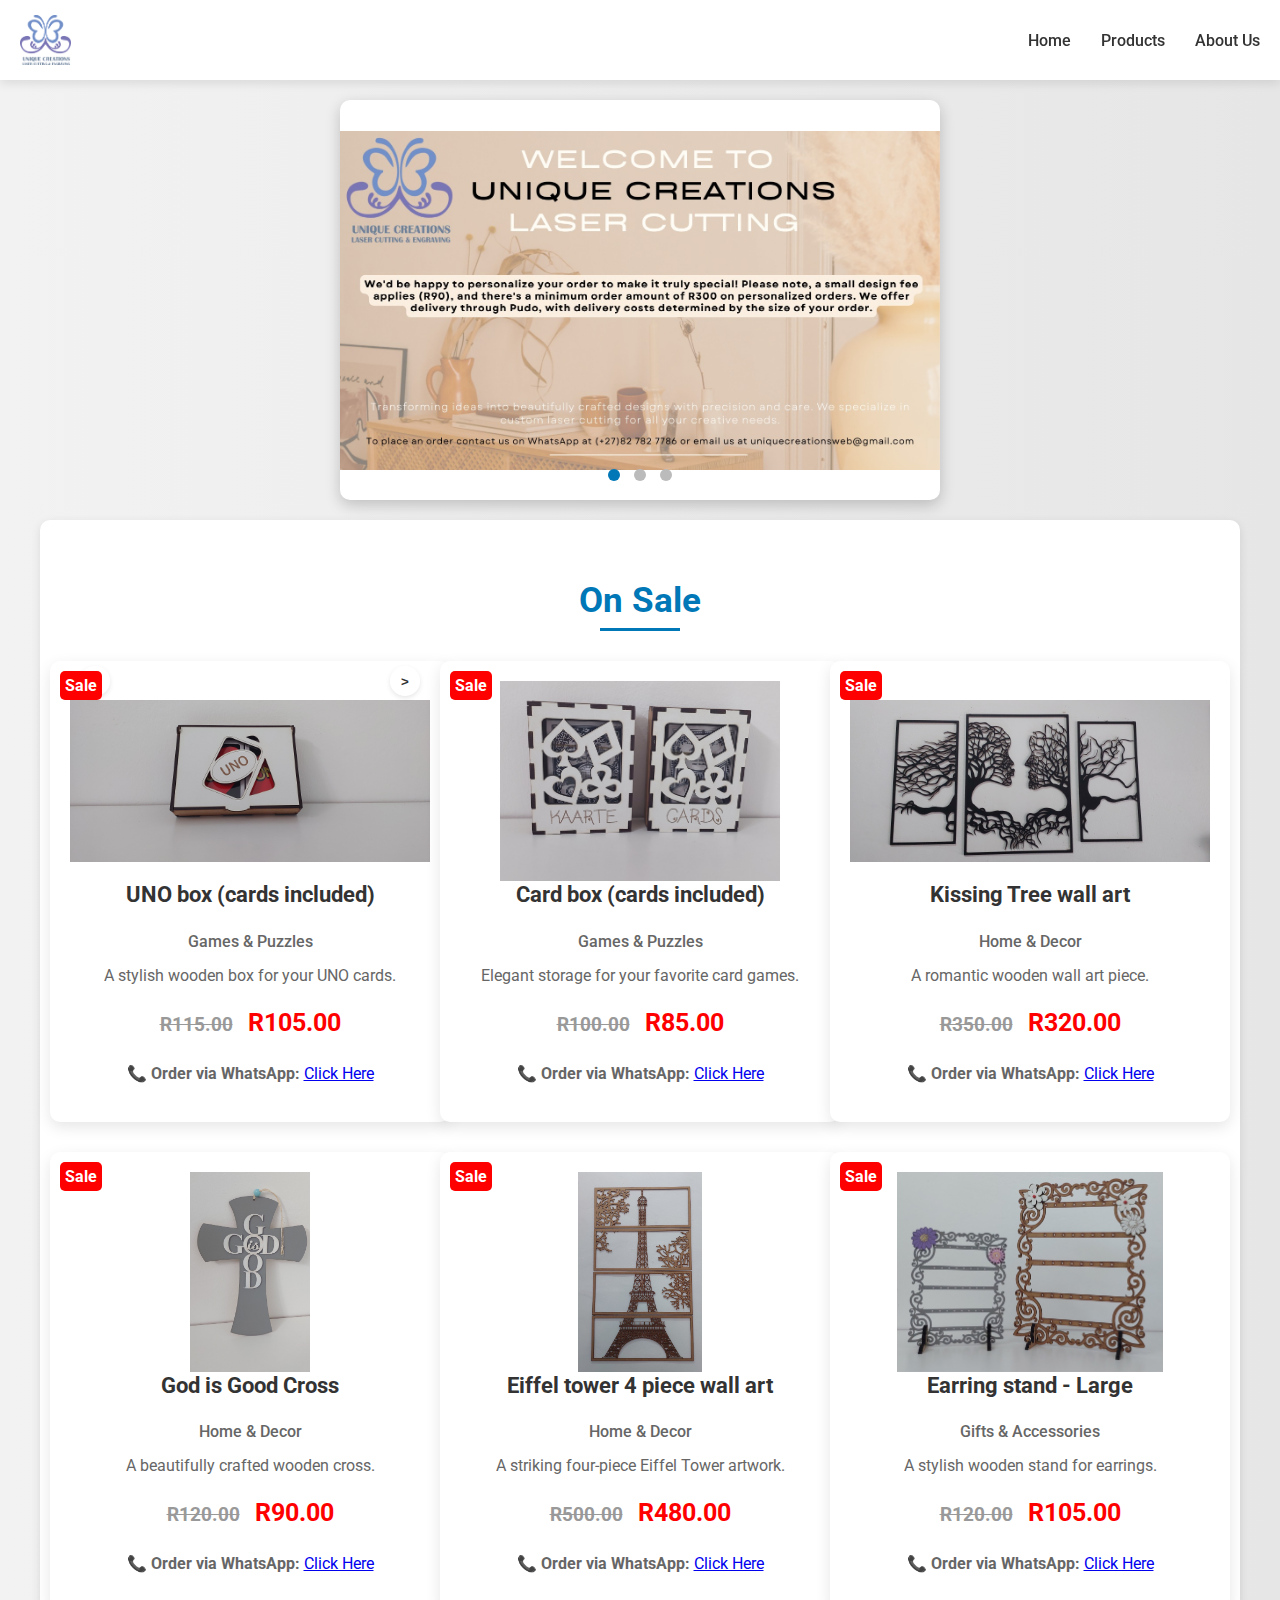
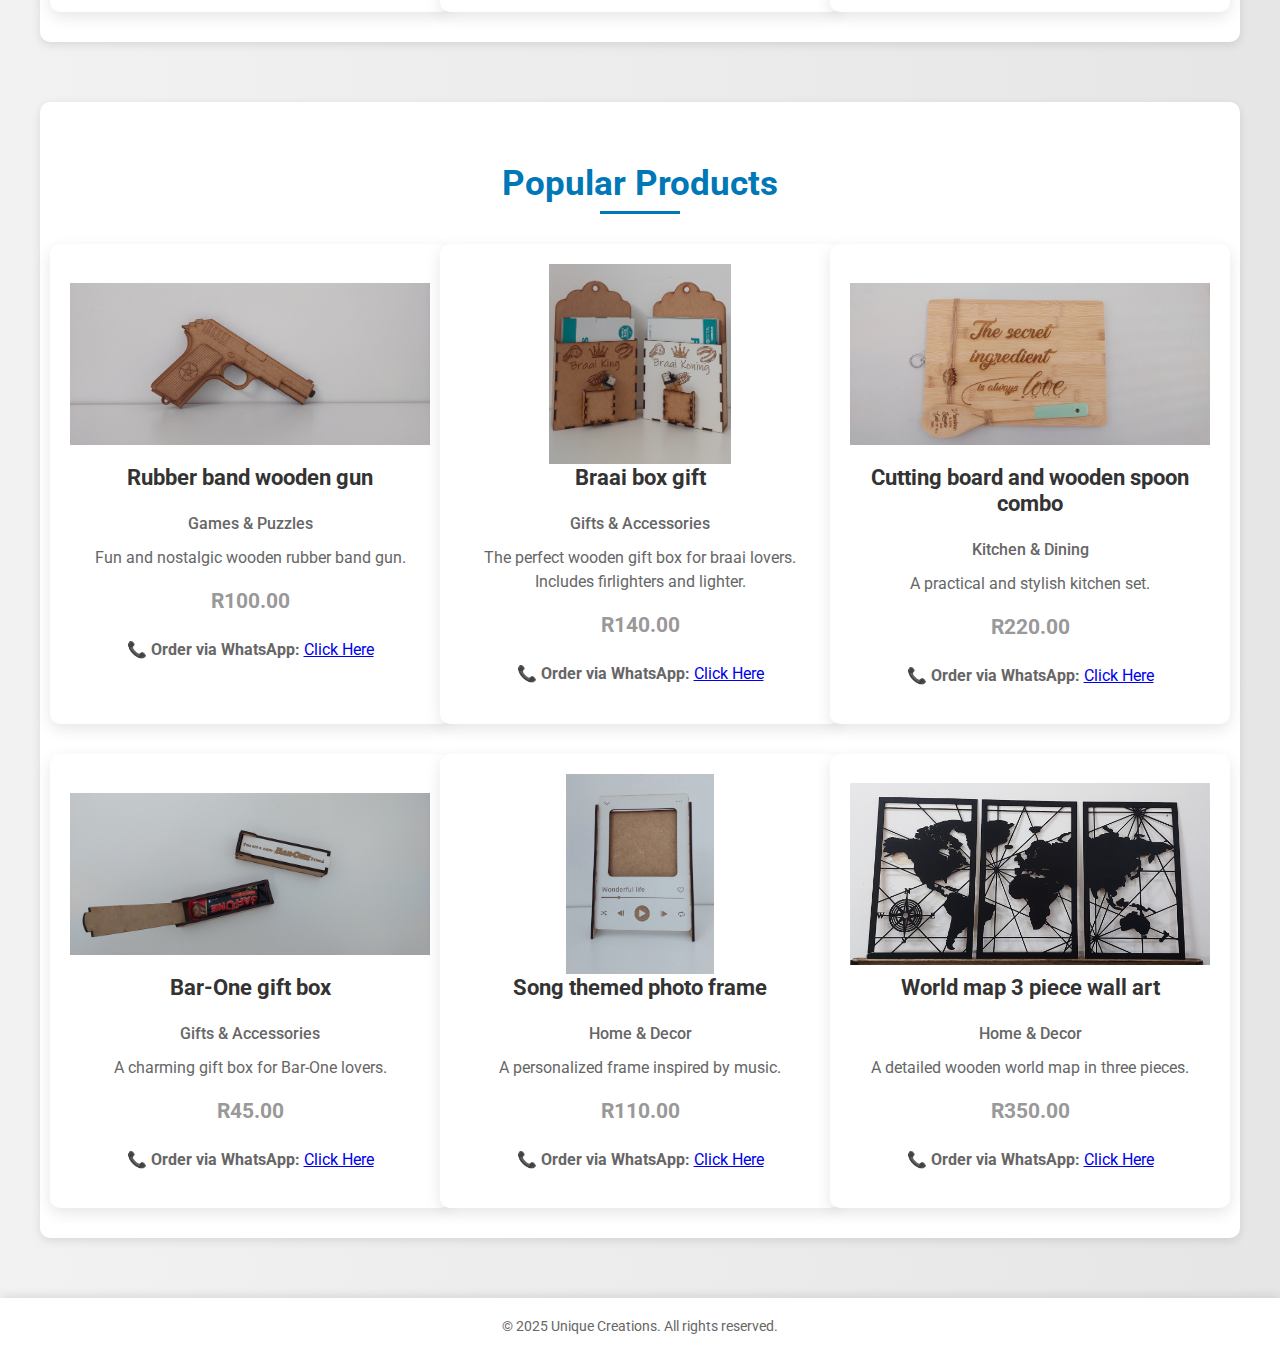
==== index.html @ 02bf9634 "Update index.html" ====
<!DOCTYPE html>
<html lang="en">
<head>
    <meta charset="UTF-8">
    <meta name="viewport" content="width=device-width, initial-scale=1.0">
    <title>Unique Creations</title>
    <link href="https://fonts.googleapis.com/css2?family=Roboto:wght@300;400;700&display=swap" rel="stylesheet">
    <link rel="stylesheet" href="styles.css">
    <style>
        /* Category styling to match the product page */
        .product-category {
            font-size: 14px;
            color: #6366f1;
            margin: 5px 0;
            font-weight: 500;
        }

       /* Image gallery styles */
.image-gallery {
    position: relative;
    margin-bottom: 15px;
}

/* Position the navigation arrows */
.image-nav {
    position: absolute;
    top: 50%;
    transform: translateY(-50%);  /* Vertically center the arrows */
    background-color: rgba(255, 255, 255, 0.7);
    color: #333;
    border: none;
    border-radius: 50%;
    width: 30px;
    height: 30px;
    display: flex;
    align-items: center;
    justify-content: center;
    cursor: pointer;
    font-weight: bold;
    box-shadow: 0 2px 5px rgba(0, 0, 0, 0.1);
    z-index: 2;
    transition: background-color 0.3s;
}

.image-nav:hover {
    background-color: rgba(255, 255, 255, 0.9);
}

/* Left arrow position */
.prev-image {
    left: 10px;  /* Adjust if necessary */
}

/* Right arrow position */
.next-image {
    right: 10px;  /* Adjust if necessary */
}

/* Hide navigation buttons when only one image */
.single-image .image-nav {
    display: none;
}
    </style>
</head>
<body>
    <header>
        <img src="images/logo.png" alt="Unique creations logo">
        <nav>
            <ul>
                <li><a href="index.html">Home</a></li>
                <li><a href="products.html">Products</a></li>
                <li><a href="about.html">About Us</a></li>
            </ul>
        </nav>
    </header>
    <main>

        <!-- Slideshow Section -->
        <div class="slideshow-container">
            <div class="slideshow-slide active" style="background-image: url('images/slideshow1.jpg')">
            </div>
            <div class="slideshow-slide" style="background-image: url('images/slideshow2.jpg')">
            </div>
            <div class="slideshow-slide" style="background-image: url('images/slideshow3.jpg')">
            </div>
            <div class="slideshow-dots">
                <span class="slideshow-dot active" onclick="currentSlide(1)"></span>
                <span class="slideshow-dot" onclick="currentSlide(2)"></span>
                <span class="slideshow-dot" onclick="currentSlide(3)"></span>
            </div>
        </div>

        <!-- On Sale Products Section -->
        <section class="product-section">
            <h2>On Sale</h2>
            <div class="product-grid" id="on-sale-products">
                <!-- On Sale Products will be dynamically loaded here -->
            </div>
        </section>

        <!-- Popular Products Section -->
        <section class="product-section">
            <h2>Popular Products</h2>
            <div class="product-grid" id="popular-products">
                <!-- Popular Products will be dynamically loaded here -->
            </div>
        </section>
    </main>
    <footer>
        <p>&copy; 2025 Unique Creations. All rights reserved.</p>
    </footer>

    <script>
    // Slideshow functionality
    let slideIndex = 1;
    
    function showSlides(n) {
        const slides = document.getElementsByClassName("slideshow-slide");
        const dots = document.getElementsByClassName("slideshow-dot");
        
        if (n > slides.length) {slideIndex = 1}
        if (n < 1) {slideIndex = slides.length}
        
        for (let i = 0; i < slides.length; i++) {
            slides[i].classList.remove("active");
        }
        
        for (let i = 0; i < dots.length; i++) {
            dots[i].classList.remove("active");
        }
        
        slides[slideIndex-1].classList.add("active");
        dots[slideIndex-1].classList.add("active");
    }
    
    function currentSlide(n) {
        showSlides(slideIndex = n);
    }
    
    // Auto advance slides
    function autoSlide() {
        slideIndex++;
        showSlides(slideIndex);
        setTimeout(autoSlide, 5000); // Change slide every 5 seconds
    }
    
    // Function to navigate to the previous image
    function prevImage(button) {
        const gallery = button.parentElement;
        const product = gallery.closest('.product');
        const images = JSON.parse(product.getAttribute('data-images'));
        let currentIndex = parseInt(gallery.getAttribute('data-current'));
        
        // Move to previous image or loop to the end
        currentIndex = (currentIndex > 0) ? currentIndex - 1 : images.length - 1;
        
        // Update the current image
        gallery.setAttribute('data-current', currentIndex);
        gallery.querySelector('img').src = images[currentIndex];
    }
    
    // Function to navigate to the next image
    function nextImage(button) {
        const gallery = button.parentElement;
        const product = gallery.closest('.product');
        const images = JSON.parse(product.getAttribute('data-images'));
        let currentIndex = parseInt(gallery.getAttribute('data-current'));
        
        // Move to next image or loop to the beginning
        currentIndex = (currentIndex < images.length - 1) ? currentIndex + 1 : 0;
        
        // Update the current image
        gallery.setAttribute('data-current', currentIndex);
        gallery.querySelector('img').src = images[currentIndex];
    }
    
    // Start slideshow
    window.onload = function() {
        showSlides(slideIndex);
        setTimeout(autoSlide, 5000);
    };

    // Load products from the JSON file and display them
    fetch('products.json', { cache: "no-store" })
        .then(response => {
            if (!response.ok) {
                throw new Error('Network response was not ok');
            }
            return response.json();
        })
        .then(data => {
            const onSaleSection = document.getElementById('on-sale-products');
            const popularSection = document.getElementById('popular-products');

            // Filter products on sale and popular products
            const onSaleProducts = data.filter(product => product.onSale);
            const popularProducts = data.filter(product => product.popular);

            // Display On Sale Products
            if (onSaleProducts.length === 0) {
                onSaleSection.innerHTML = '<p class="no-products">No products currently on sale. Check back soon!</p>';
            } else {
                onSaleProducts.forEach(product => {
                    const productDiv = document.createElement('div');
                    productDiv.classList.add('product');

                    // Use salePrice from the JSON file directly
                    const originalPrice = product.price;
                    const salePrice = product.salePrice;

                    // Check if product has multiple images or a single image
                    let productImages;
                    let imageGalleryClass = "";
                    
                    if (Array.isArray(product.images) && product.images.length > 0) {
                        // Multiple images array
                        productImages = product.images;
                        imageGalleryClass = "";
                    } else if (product.image) {
                        // Single image (legacy format)
                        productImages = [product.image];
                        imageGalleryClass = "single-image";
                    } else {
                        // Fallback if no images are found
                        productImages = ["images/placeholder.jpg"];
                        imageGalleryClass = "single-image";
                    }

                    // Create image gallery HTML
                    let imageGalleryHTML = `
                        <div class="image-gallery ${imageGalleryClass}" data-current="0" data-total="${productImages.length}">
                            <img src="${productImages[0]}" alt="${product.name}">
                            <button class="image-nav prev-image" onclick="prevImage(this)">&lt;</button>
                            <button class="image-nav next-image" onclick="nextImage(this)">&gt;</button>
                        </div>
                    `;

                    // Add product data attributes for image navigation
                    productDiv.setAttribute('data-images', JSON.stringify(productImages));

                    productDiv.innerHTML = `
                        <div class="sale-label">Sale</div>
                        ${imageGalleryHTML}
                        <h3>${product.name}</h3>
                        <p class="product-category">${product.category}</p>
                        <p>${product.description}</p>
                        <p class="price">
                            <span class="original-price">R${originalPrice.toFixed(2)}</span>
                            <span class="sale-price">R${salePrice.toFixed(2)}</span>
                        </p>
                        <p class="order-link">
                            📞 <strong>Order via WhatsApp:</strong> 
                            <a href="https://wa.me/27827827786" target="_blank">Click Here</a>
                        </p>
                    `;

                    onSaleSection.appendChild(productDiv);
                });
            }

            // Display Popular Products
            if (popularProducts.length === 0) {
                popularSection.innerHTML = '<p class="no-products">Popular products coming soon!</p>';
            } else {
                popularProducts.forEach(product => {
                    const productDiv = document.createElement('div');
                    productDiv.classList.add('product');

                    // Check if product has multiple images or a single image
                    let productImages;
                    let imageGalleryClass = "";
                    
                    if (Array.isArray(product.images) && product.images.length > 0) {
                        // Multiple images array
                        productImages = product.images;
                        imageGalleryClass = "";
                    } else if (product.image) {
                        // Single image (legacy format)
                        productImages = [product.image];
                        imageGalleryClass = "single-image";
                    } else {
                        // Fallback if no images are found
                        productImages = ["images/placeholder.jpg"];
                        imageGalleryClass = "single-image";
                    }

                    // Create image gallery HTML
                    let imageGalleryHTML = `
                        <div class="image-gallery ${imageGalleryClass}" data-current="0" data-total="${productImages.length}">
                            <img src="${productImages[0]}" alt="${product.name}">
                            <button class="image-nav prev-image" onclick="prevImage(this)">&lt;</button>
                            <button class="image-nav next-image" onclick="nextImage(this)">&gt;</button>
                        </div>
                    `;

                    // Add product data attributes for image navigation
                    productDiv.setAttribute('data-images', JSON.stringify(productImages));

                    productDiv.innerHTML = `
                        ${imageGalleryHTML}
                        <h3>${product.name}</h3>
                        <p class="product-category">${product.category}</p>
                        <p>${product.description}</p>
                        <p class="price">R${product.price.toFixed(2)}</p>
                        <p class="order-link">
                            📞 <strong>Order via WhatsApp:</strong> 
                            <a href="https://wa.me/27827827786" target="_blank">Click Here</a>
                        </p>
                    `;

                    popularSection.appendChild(productDiv);
                });
            }
        })
        .catch(error => {
            console.error('There was a problem with the fetch operation:', error);
            document.getElementById('on-sale-products').innerHTML = '<p>Failed to load products. Please try again later.</p>';
            document.getElementById('popular-products').innerHTML = '<p>Failed to load products. Please try again later.</p>';
        });
    </script>
</body>
</html>
---- styles.css ----
footer a {
    color: #fff;
    text-decoration: none;
    margin: 0 10px;
}

footer a:hover {
    color: #0077b6;
}
#map-wrapper {
    width: 80%; /* Adjust the width as needed */
    height: 400px; /* Adjust the height as needed */
    margin: 30px auto; /* This centers the map horizontally */
    display: block;
    position: relative;
}
img {
    float: left;
    width:  100px;
    height: 100px;
    object-fit: cover;
}

iframe {
    width: 100%;
    height: 100%;
    border: 0;
}
body {
    font-family: 'Roboto', sans-serif;
    background: linear-gradient(to right, #f2f2f2, #e6e6e6);
    margin: 0;
    padding: 0;
    color: #333;
}

header {
    background-color: #fff;
    padding: 15px 20px;
    display: flex;
    justify-content: space-between;
    align-items: center;
    position: fixed;
    top: 0;
    left: 0;
    width: 100%;
    box-shadow: 0 3px 10px rgba(0, 0, 0, 0.1);
    z-index: 1000;
    box-sizing: border-box;
}

header img {
    height: 50px;
    max-height: 100%;
    width: auto;
    object-fit: contain;
}

nav ul {
    list-style: none;
    display: flex;
    gap: 30px;
    margin: 0;
    padding: 0;
}

nav a {
    text-decoration: none;
    color: #333;
    font-weight: 500;
    transition: color 0.3s ease;
}

nav a:hover {
    color: #0077b6;
}

main {
    padding: 0 20px;
    padding-top: 80px;
    max-width: 1200px;
    margin: 0 auto;
}

#home {
    text-align: center;
    margin-bottom: 50px;
    padding: 20px;
}

#home h1 {
    font-size: 2.8em;
    margin-bottom: 15px;
    color: #0077b6;
}

#home p {
    font-size: 1.2em;
    line-height: 1.6;
    max-width: 800px;
    margin: 0 auto 20px;
}

#home a {
    color: #0077b6;
    text-decoration: none;
    font-weight: bold;
    transition: color 0.3s;
}

#home a:hover {
    color: #005b8e;
    text-decoration: underline;
}

     /* Slideshow */
.slideshow-container {
    position: relative;
    width: 600px; /* Adjust this value as needed */
    margin: 20px auto; 
    overflow: hidden;
    border-radius: 10px;
    box-shadow: 0 5px 15px rgba(0, 0, 0, 0.2);
    height: 400px;
    background-color: #fff; /* Background color to handle empty space */
    display: flex;
    align-items: center;
    justify-content: center;
}

.slideshow-slide {
    display: none;
    width: 100%;
    height: 100%;
    background-size: contain; /* Ensures full image visibility */
    background-position: center;
    background-repeat: no-repeat;
    animation: fade 1.5s;
}

.slideshow-slide.active {
    display: block;
}    

/* Slideshow Dots */
.slideshow-dots {
    text-align: center;
    position: absolute;
    bottom: 15px;
    width: 100%;
}

.slideshow-dot {
    height: 12px;
    width: 12px;
    margin: 0 5px;
    background-color: #bbb;
    border-radius: 50%;
    display: inline-block;
    cursor: pointer;
    transition: background-color 0.3s;
}

.slideshow-dot.active {
    background-color: #0077b6;
}

/* Product Sections */
.product-section {
    margin-bottom: 60px;
    background-color: white;
    padding: 30px;
    border-radius: 10px;
    box-shadow: 0 3px 10px rgba(0, 0, 0, 0.1);
}

.product-section h2 {
    text-align: center;
    margin-bottom: 30px;
    font-size: 2.2em;
    color: #0077b6;
    position: relative;
    padding-bottom: 10px;
}

.product-section h2:after {
    content: '';
    position: absolute;
    bottom: 0;
    left: 50%;
    transform: translateX(-50%);
    width: 80px;
    height: 3px;
    background-color: #0077b6;
}

/* Grid Layout */
.product-grid {
    display: grid;
    grid-template-columns: repeat(auto-fill, minmax(280px, 1fr));
    gap: 30px;
    justify-items: center;
}

.product {
    background-color: #fff;
    border-radius: 10px;
    box-shadow: 0 5px 15px rgba(0, 0, 0, 0.1);
    overflow: hidden;
    text-align: center;
    align-items: center;
    padding: 20px;
    position: relative;
    transition: transform 0.3s, box-shadow 0.3s;
    width: 100%;
}

.product:hover {
    transform: translateY(-5px);
    box-shadow: 0 8px 20px rgba(0, 0, 0, 0.15);
}

.product img {
    width: 100%;
    height: 200px;
    object-fit: contain;
    display: block;
    margin: 0 auto; /* Ensures the image itself is centered */
    border-radius: 10px;
    background-color: white; /* Optional: Helps avoid transparent gaps */
}

.product h3 {
    margin-top: 20px;
    font-size: 1.4em;
    color: #333;
}

.product p {
    font-size: 1em;
    color: #666;
    margin-top: 10px;
    line-height: 1.5;
}

.product .price {
    font-size: 1.3em;
    font-weight: bold;
    margin-top: 15px;
    color: #999;
}

.original-price {
    text-decoration: line-through;
    color: #999;
    margin-right: 10px;
    font-size: 0.9em;
}

/* Sale label */
.sale-label {
    background-color: red;
    color: white;
    padding: 5px;
    font-weight: bold;
    position: absolute;
    top: 10px;
    left: 10px;
    border-radius: 5px;
    z-index: 10;
}

footer {
    text-align: center;
    padding: 20px 0;
    background-color: #fff;
    margin-top: 40px;
    font-size: 0.9em;
    box-shadow: 0 -2px 10px rgba(0, 0, 0, 0.1);
}

footer p {
    color: #666;
    margin: 0;
}

/* Responsive adjustments */
@media (max-width: 768px) {
    nav ul {
        gap: 15px;
    }
    
    #home h1 {
        font-size: 2.2em;
    }
    
    .slideshow-container {
        height: 300px;
    }
    
    .slideshow-slide {
        height: 300px;
    }
    
    .product-grid {
        grid-template-columns: repeat(auto-fill, minmax(220px, 1fr));
    }
}

@media (max-width: 480px) {
    header {
        flex-direction: column;
        padding: 10px;
    }
    
    header img {
        margin-bottom: 10px;
    }
    
    main {
        padding-top: 120px;
    }
    
    .slideshow-container,
    .slideshow-slide {
        height: 250px;
        width: 100%;
    }
    
}


        .old-price {
            font-size: 1.2em;
            font-weight: bold;
            margin-top: 15px;
            color: #999;
            text-decoration: line-through;
        }

        .sale-price {
            font-size: 1.2em;
            font-weight: bold;
            color: red !important; /* Force the color to be red */
        }
/* Search Bar */
.search-container input, 
.search-container select {
    width: 100%;
    max-width: 300px; /* Limiting the width for better mobile view */
    padding: 10px 15px;
    margin: 10px 0;
    border: 2px solid #ddd;
    border-radius: 25px;
    font-size: 16px;
    transition: all 0.3s ease;
    box-sizing: border-box;
}

.search-container input:focus, 
.search-container select:focus {
    border-color: #00aaff; /* Blue highlight on focus */
    outline: none;
}

/* Button Styling */
.search-container select {
    background-color: #f4f4f4;
    color: #555;
}

.search-container input {
    background-color: #fff;
    color: #333;
}

/* Modern Button Style */
.search-container input[type="text"], 
.search-container select {
    transition: all 0.3s ease-in-out;
}

.search-container input[type="text"]:hover, 
.search-container select:hover {
    border-color: #00aaff;
    box-shadow: 0 0 10px rgba(0, 170, 255, 0.3);
}

.search-container input[type="text"]:focus, 
.search-container select:focus {
    border-color: #00aaff;
    box-shadow: 0 0 8px rgba(0, 170, 255, 0.2);
}

/* Clear Button */
.search-container button {
    background-color: #00aaff;
    color: white;
    border: none;
    padding: 10px 20px;
    border-radius: 25px;
    font-size: 16px;
    cursor: pointer;
    transition: background-color 0.3s ease;
    margin-top: 10px;
}

.search-container button:hover {
    background-color: #0077cc;
}

.search-container button:focus {
    outline: none;
}
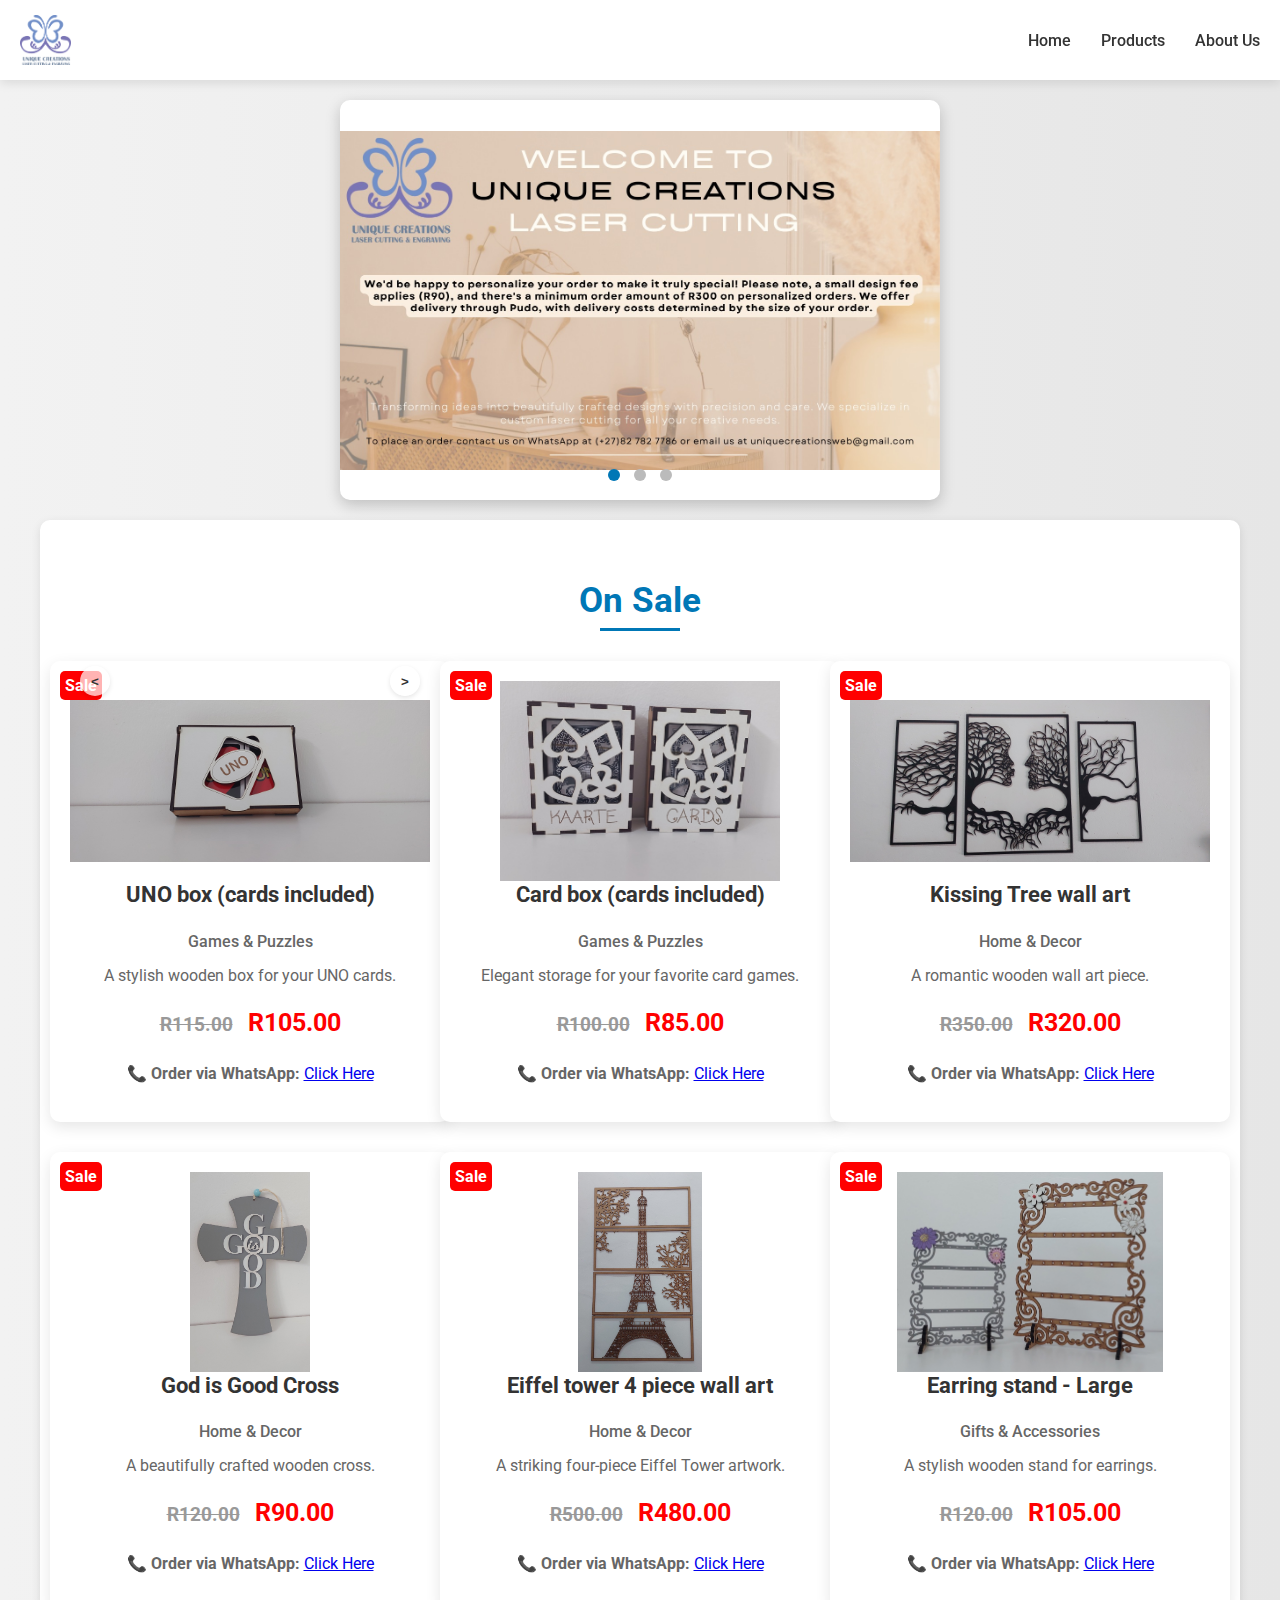
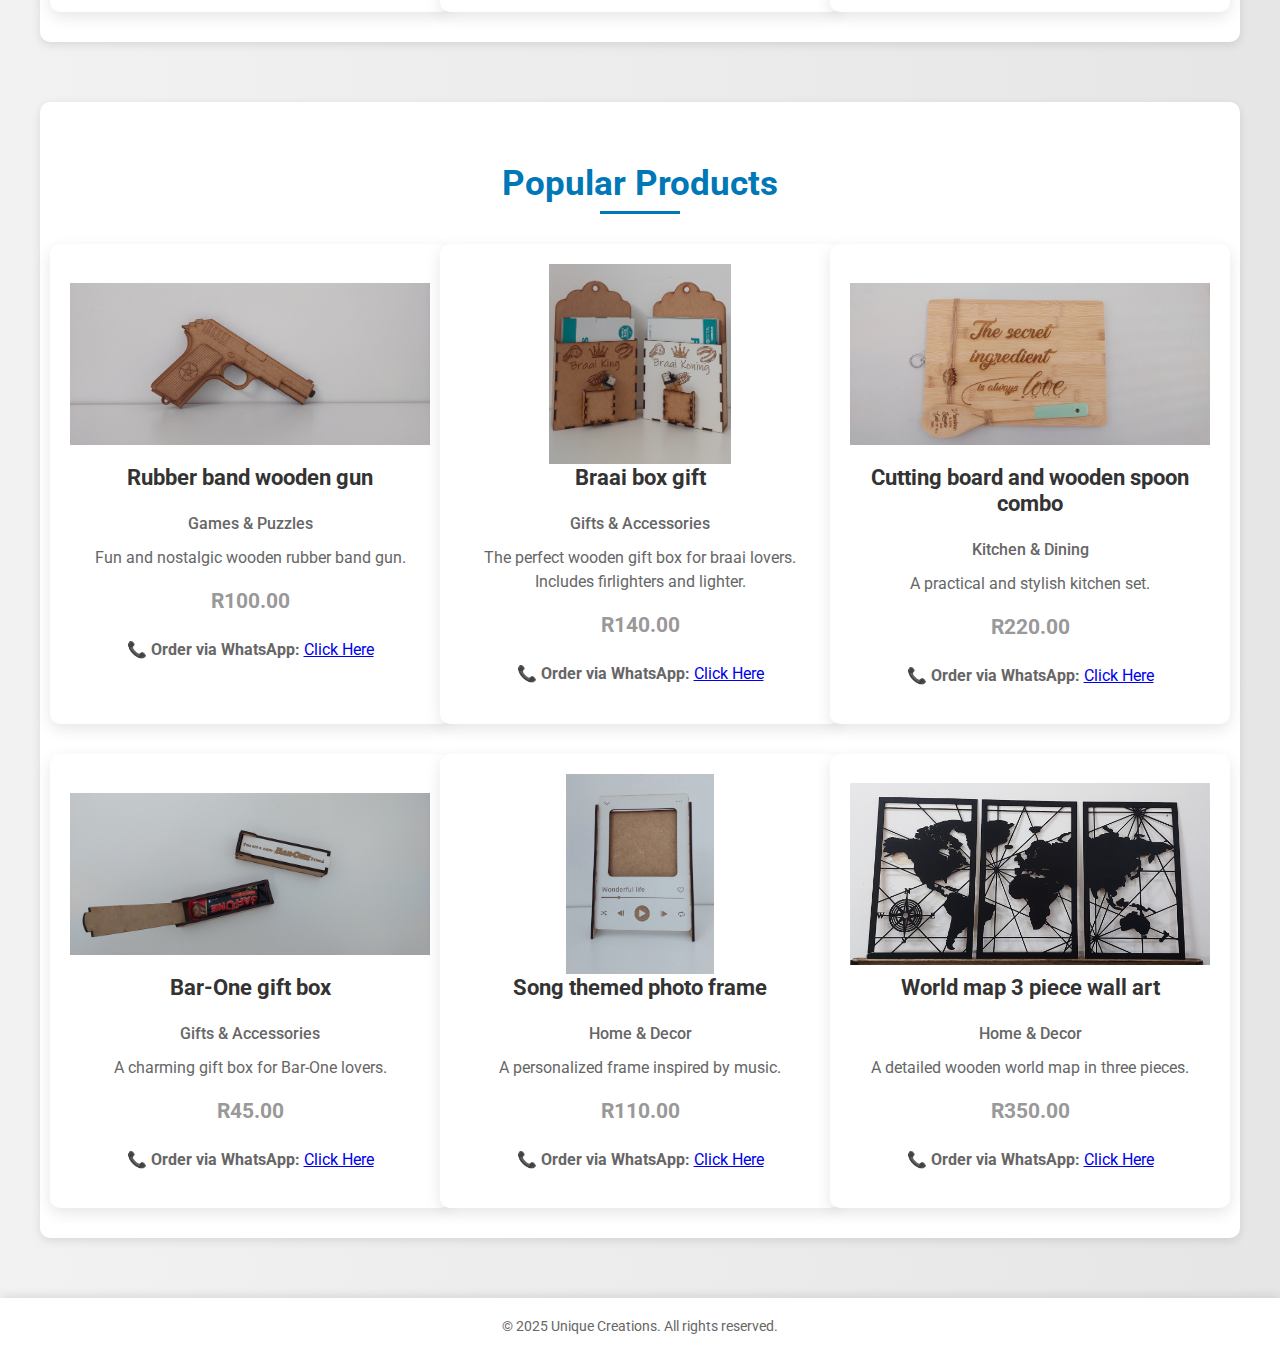
==== commit 1fef3b5c: "Update index.html" ====
--- a/index.html
+++ b/index.html
@@ -38,7 +38,7 @@
     cursor: pointer;
     font-weight: bold;
     box-shadow: 0 2px 5px rgba(0, 0, 0, 0.1);
-    z-index: 2;
+    z-index: 10;
     transition: background-color 0.3s;
 }
 
--- a/styles.css
+++ b/styles.css
@@ -343,73 +343,3 @@
             font-weight: bold;
             color: red !important; /* Force the color to be red */
         }
-/* Search Bar */
-.search-container input, 
-.search-container select {
-    width: 100%;
-    max-width: 300px; /* Limiting the width for better mobile view */
-    padding: 10px 15px;
-    margin: 10px 0;
-    border: 2px solid #ddd;
-    border-radius: 25px;
-    font-size: 16px;
-    transition: all 0.3s ease;
-    box-sizing: border-box;
-}
-
-.search-container input:focus, 
-.search-container select:focus {
-    border-color: #00aaff; /* Blue highlight on focus */
-    outline: none;
-}
-
-/* Button Styling */
-.search-container select {
-    background-color: #f4f4f4;
-    color: #555;
-}
-
-.search-container input {
-    background-color: #fff;
-    color: #333;
-}
-
-/* Modern Button Style */
-.search-container input[type="text"], 
-.search-container select {
-    transition: all 0.3s ease-in-out;
-}
-
-.search-container input[type="text"]:hover, 
-.search-container select:hover {
-    border-color: #00aaff;
-    box-shadow: 0 0 10px rgba(0, 170, 255, 0.3);
-}
-
-.search-container input[type="text"]:focus, 
-.search-container select:focus {
-    border-color: #00aaff;
-    box-shadow: 0 0 8px rgba(0, 170, 255, 0.2);
-}
-
-/* Clear Button */
-.search-container button {
-    background-color: #00aaff;
-    color: white;
-    border: none;
-    padding: 10px 20px;
-    border-radius: 25px;
-    font-size: 16px;
-    cursor: pointer;
-    transition: background-color 0.3s ease;
-    margin-top: 10px;
-}
-
-.search-container button:hover {
-    background-color: #0077cc;
-}
-
-.search-container button:focus {
-    outline: none;
-}
-
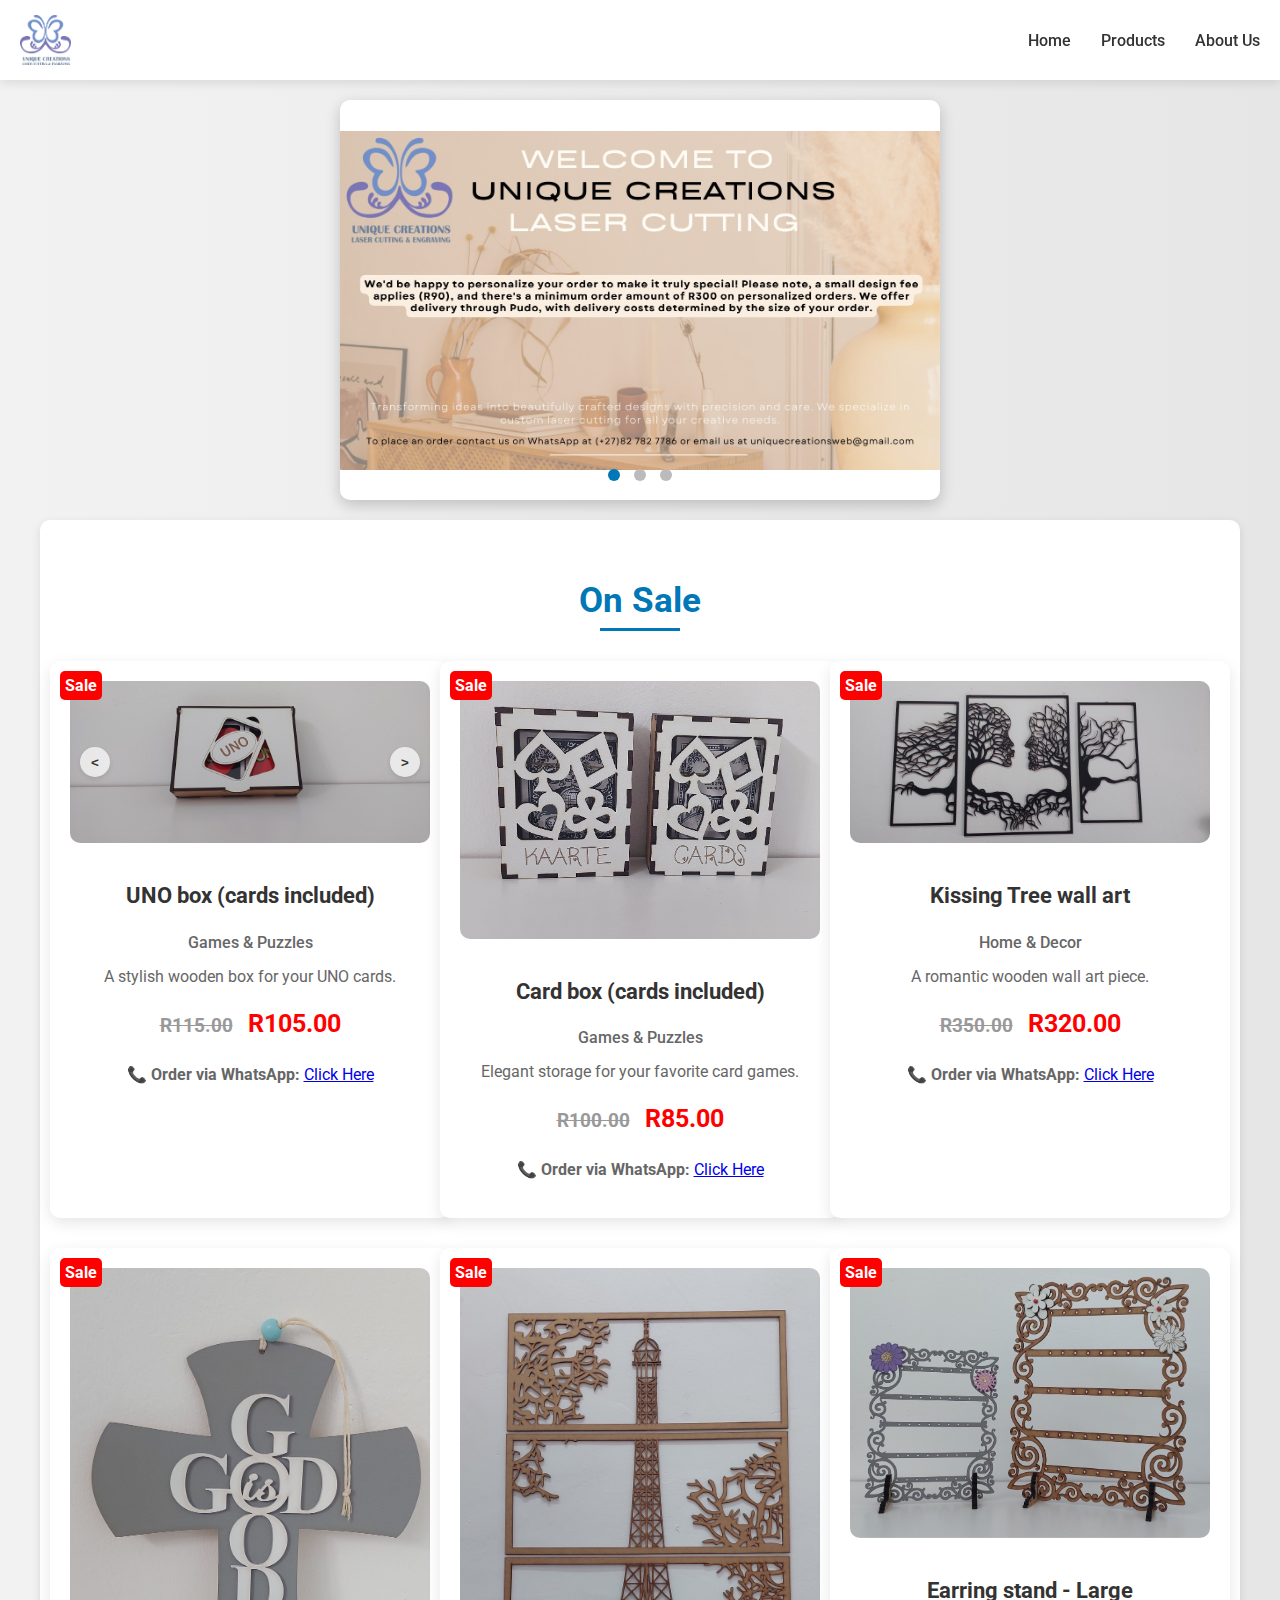
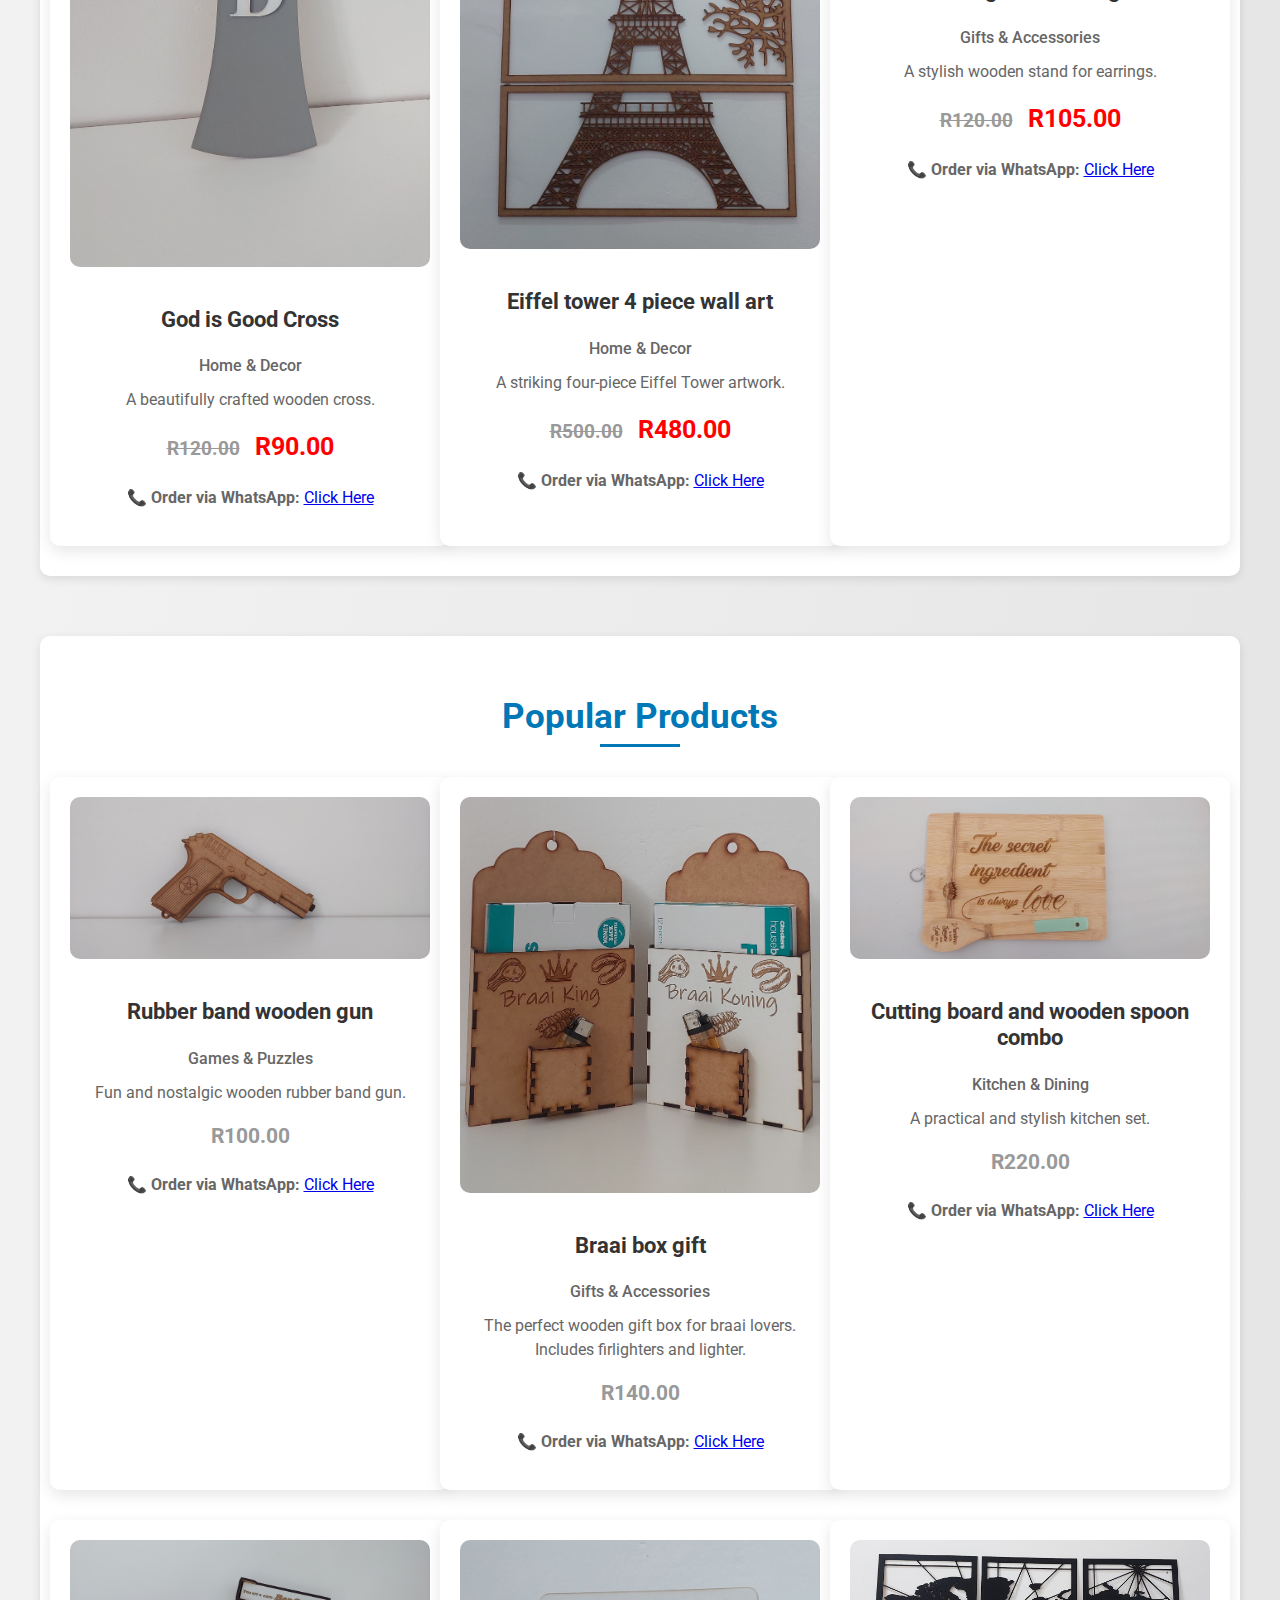
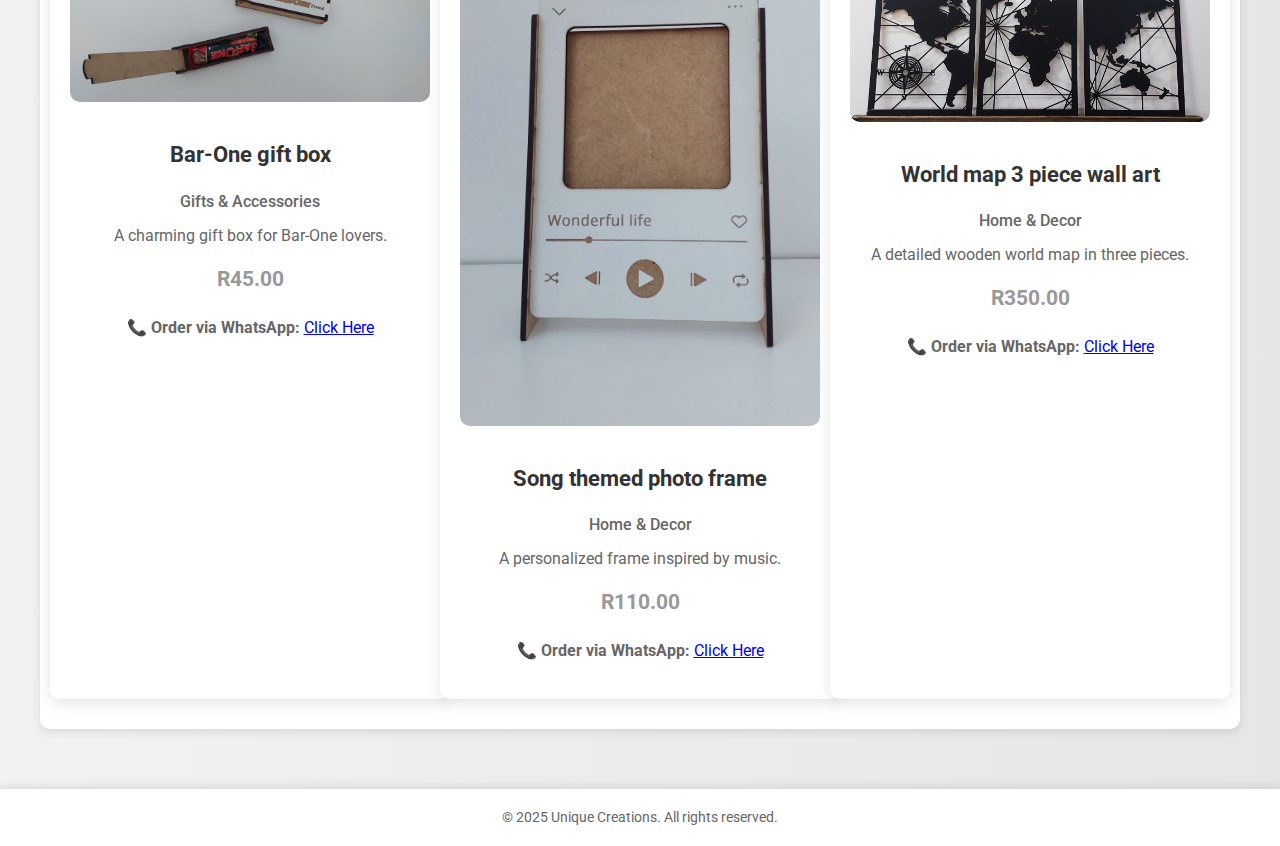
==== commit 42e39d88: "Update index.html" ====
--- a/index.html
+++ b/index.html
@@ -19,13 +19,20 @@
 .image-gallery {
     position: relative;
     margin-bottom: 15px;
-}
-
-/* Position the navigation arrows */
+    width: 100%;
+    display: inline-block; /* Added this line */
+}
+
+.image-gallery img {
+    width: 100%; /* added this line */
+    height: auto; /* added this line */
+    object-fit: contain; /* added this line in case images have different aspect ratios*/
+}
+
 .image-nav {
     position: absolute;
     top: 50%;
-    transform: translateY(-50%);  /* Vertically center the arrows */
+    transform: translateY(-50%);
     background-color: rgba(255, 255, 255, 0.7);
     color: #333;
     border: none;
@@ -39,7 +46,7 @@
     font-weight: bold;
     box-shadow: 0 2px 5px rgba(0, 0, 0, 0.1);
     z-index: 10;
-    transition: background-color 0.3s;
+    transition: background-color 0.3s ease;
 }
 
 .image-nav:hover {
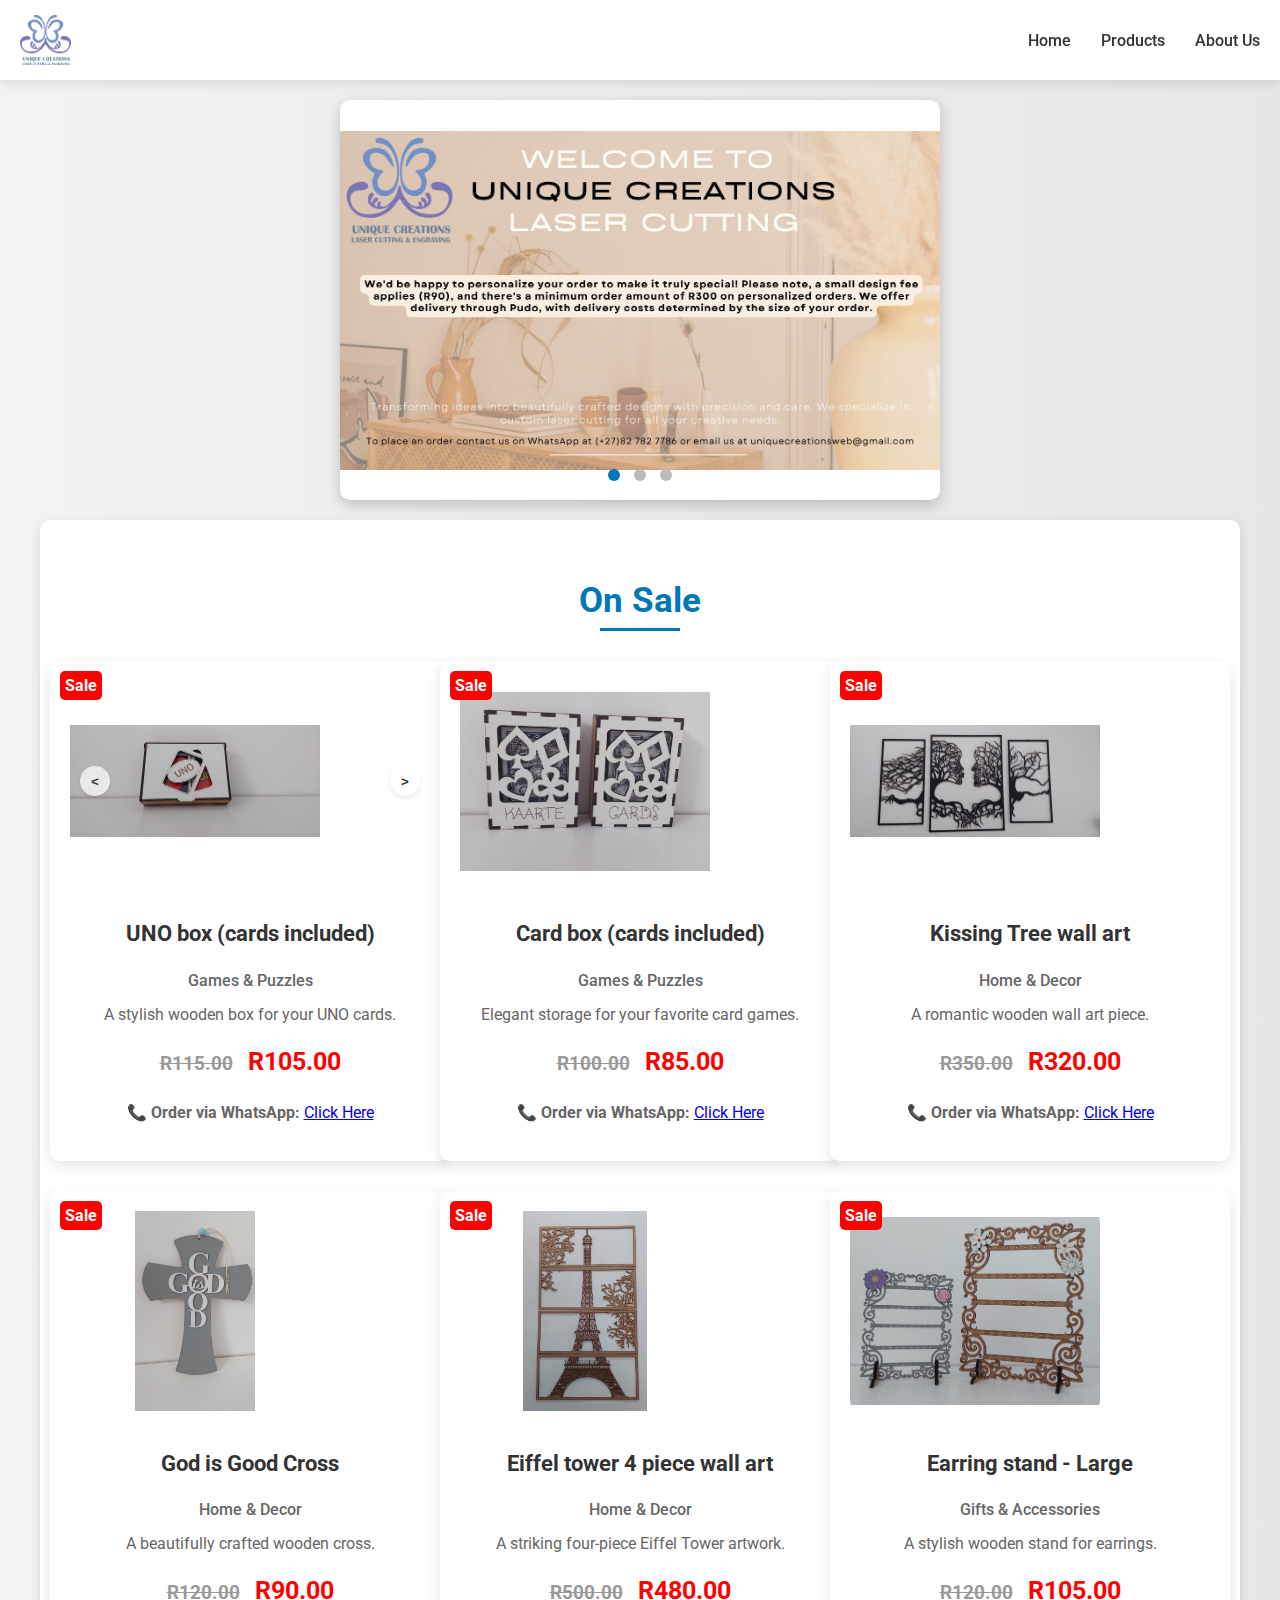
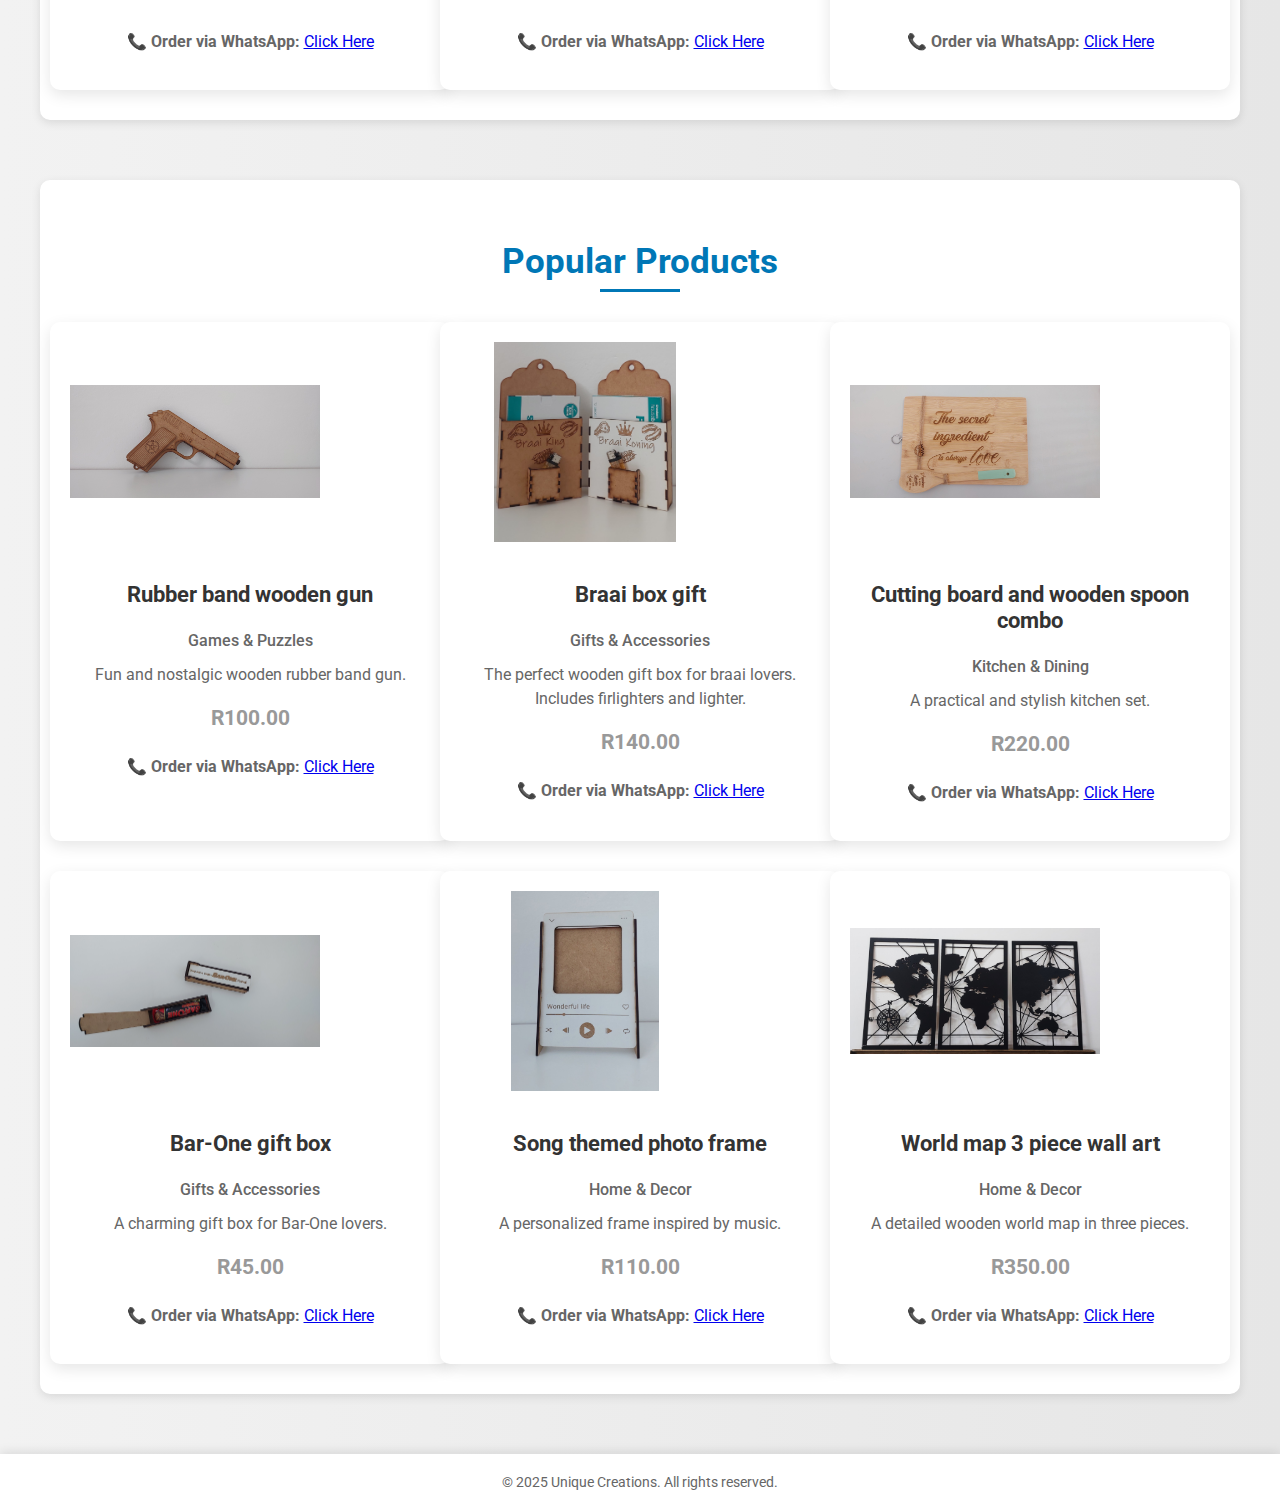
==== commit 31194d03: "Update index.html" ====
--- a/index.html
+++ b/index.html
@@ -20,13 +20,14 @@
     position: relative;
     margin-bottom: 15px;
     width: 100%;
-    display: inline-block; /* Added this line */
+    display: inline-block;
 }
 
 .image-gallery img {
-    width: 100%; /* added this line */
-    height: auto; /* added this line */
-    object-fit: contain; /* added this line in case images have different aspect ratios*/
+    width: 250px; /* Adjust as needed */
+    height: 200px; /* Adjust as needed */
+    object-fit: contain; /* or 'cover' */
+    background-color: white; /* added background color */
 }
 
 .image-nav {
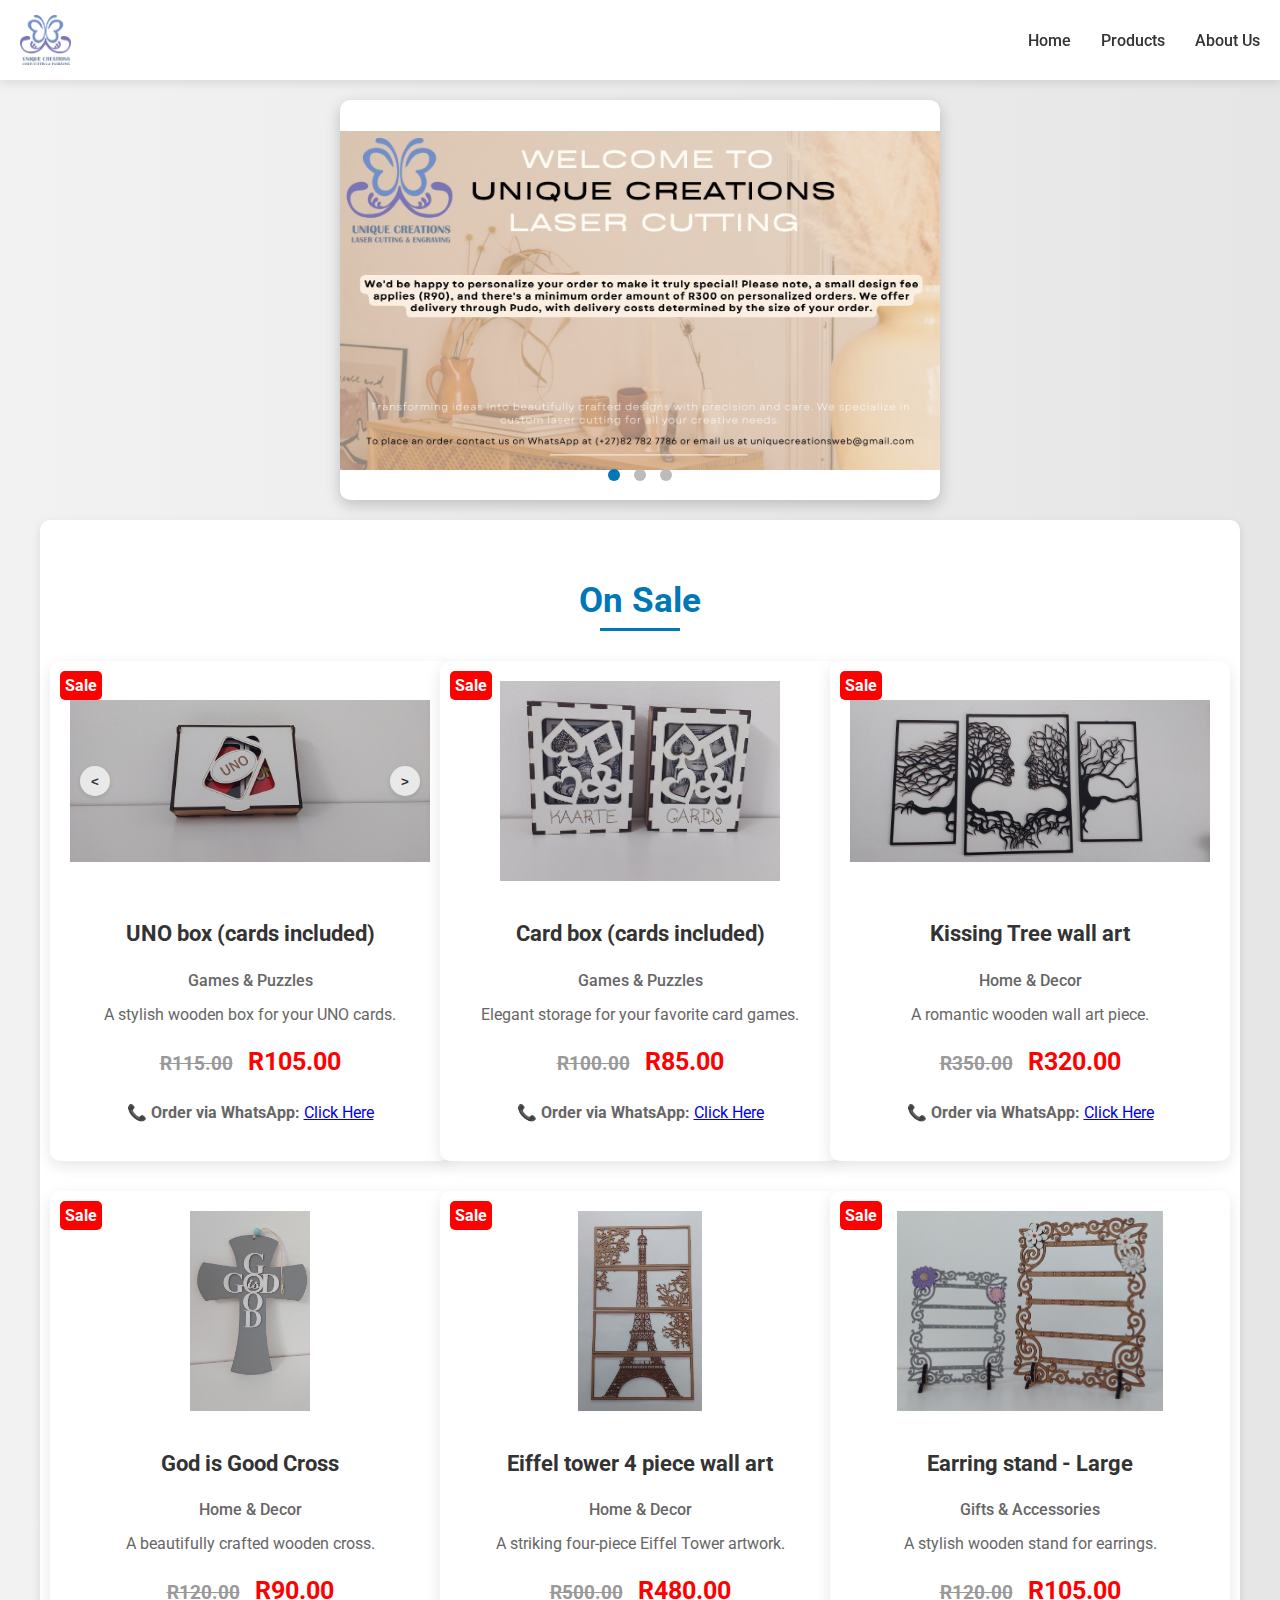
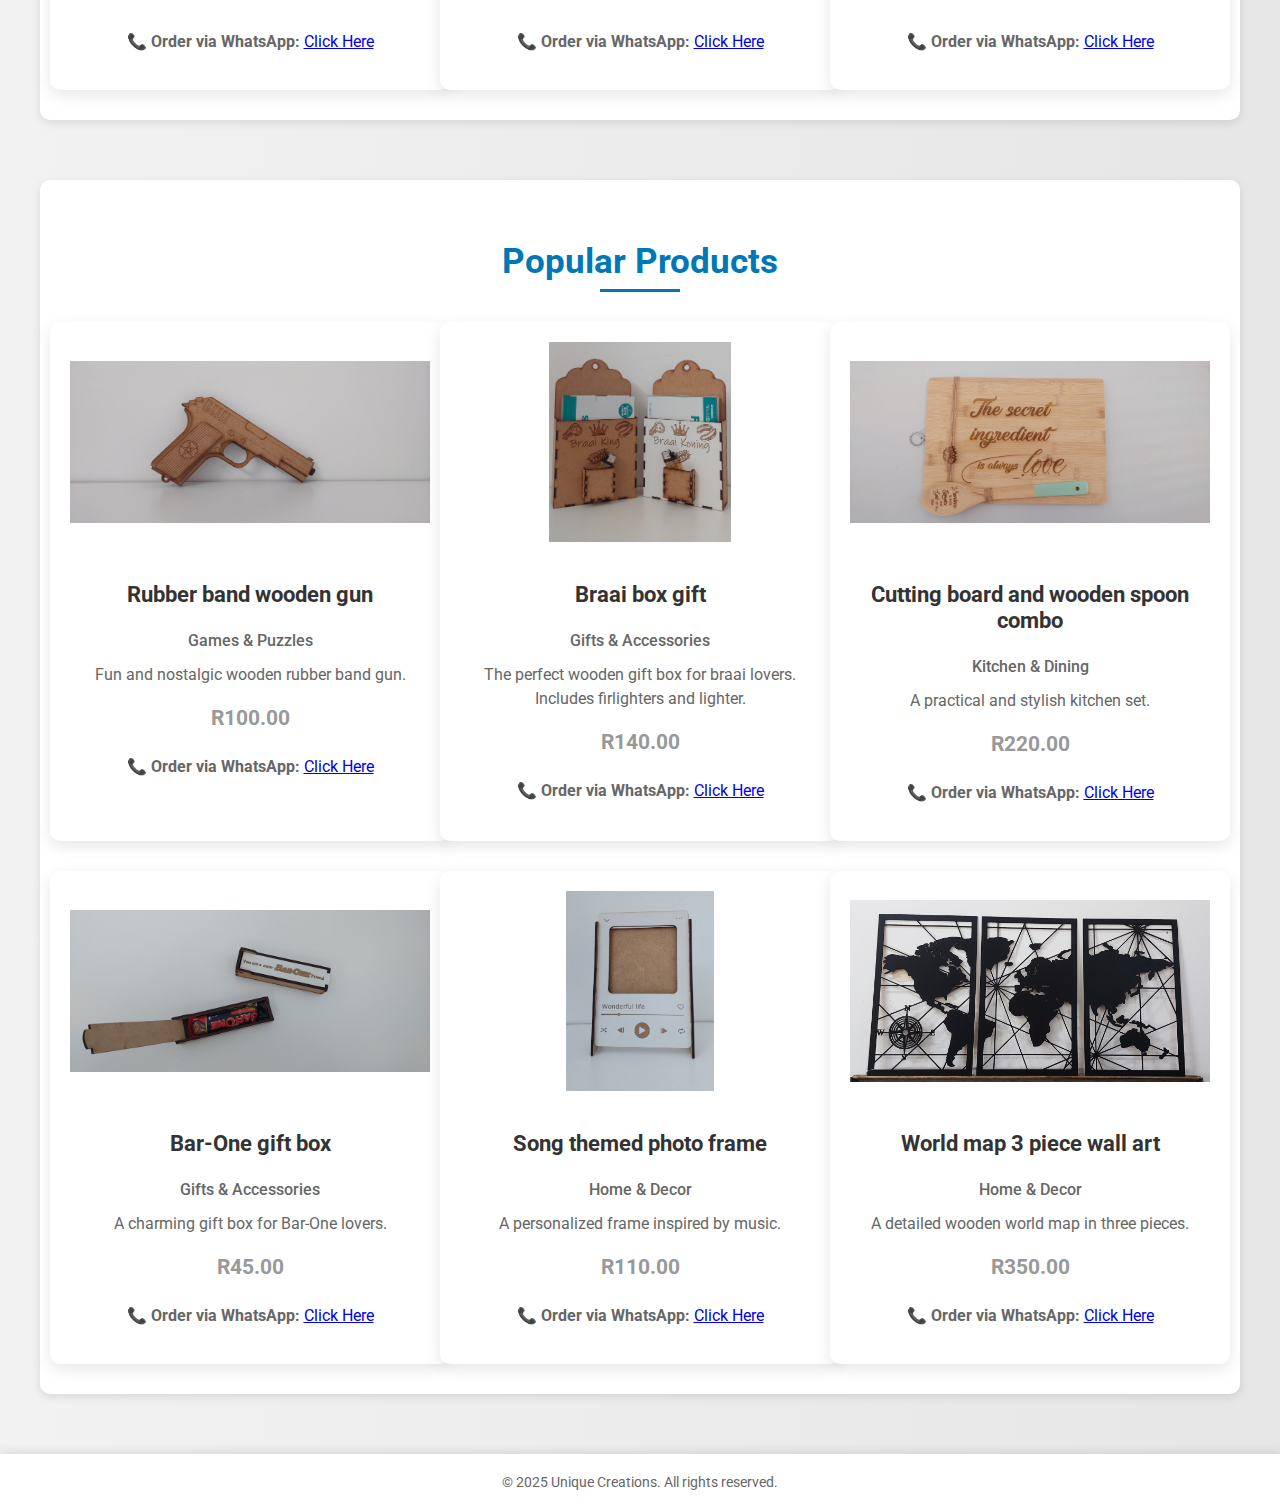
==== commit cece4dcf: "Update index.html" ====
--- a/index.html
+++ b/index.html
@@ -24,10 +24,12 @@
 }
 
 .image-gallery img {
-    width: 250px; /* Adjust as needed */
+    width: 100%; /* Adjust as needed */
     height: 200px; /* Adjust as needed */
     object-fit: contain; /* or 'cover' */
     background-color: white; /* added background color */
+    display: block; /* add this line */
+    margin: 0 auto; /* add this line */
 }
 
 .image-nav {
@@ -49,7 +51,6 @@
     z-index: 10;
     transition: background-color 0.3s ease;
 }
-
 .image-nav:hover {
     background-color: rgba(255, 255, 255, 0.9);
 }
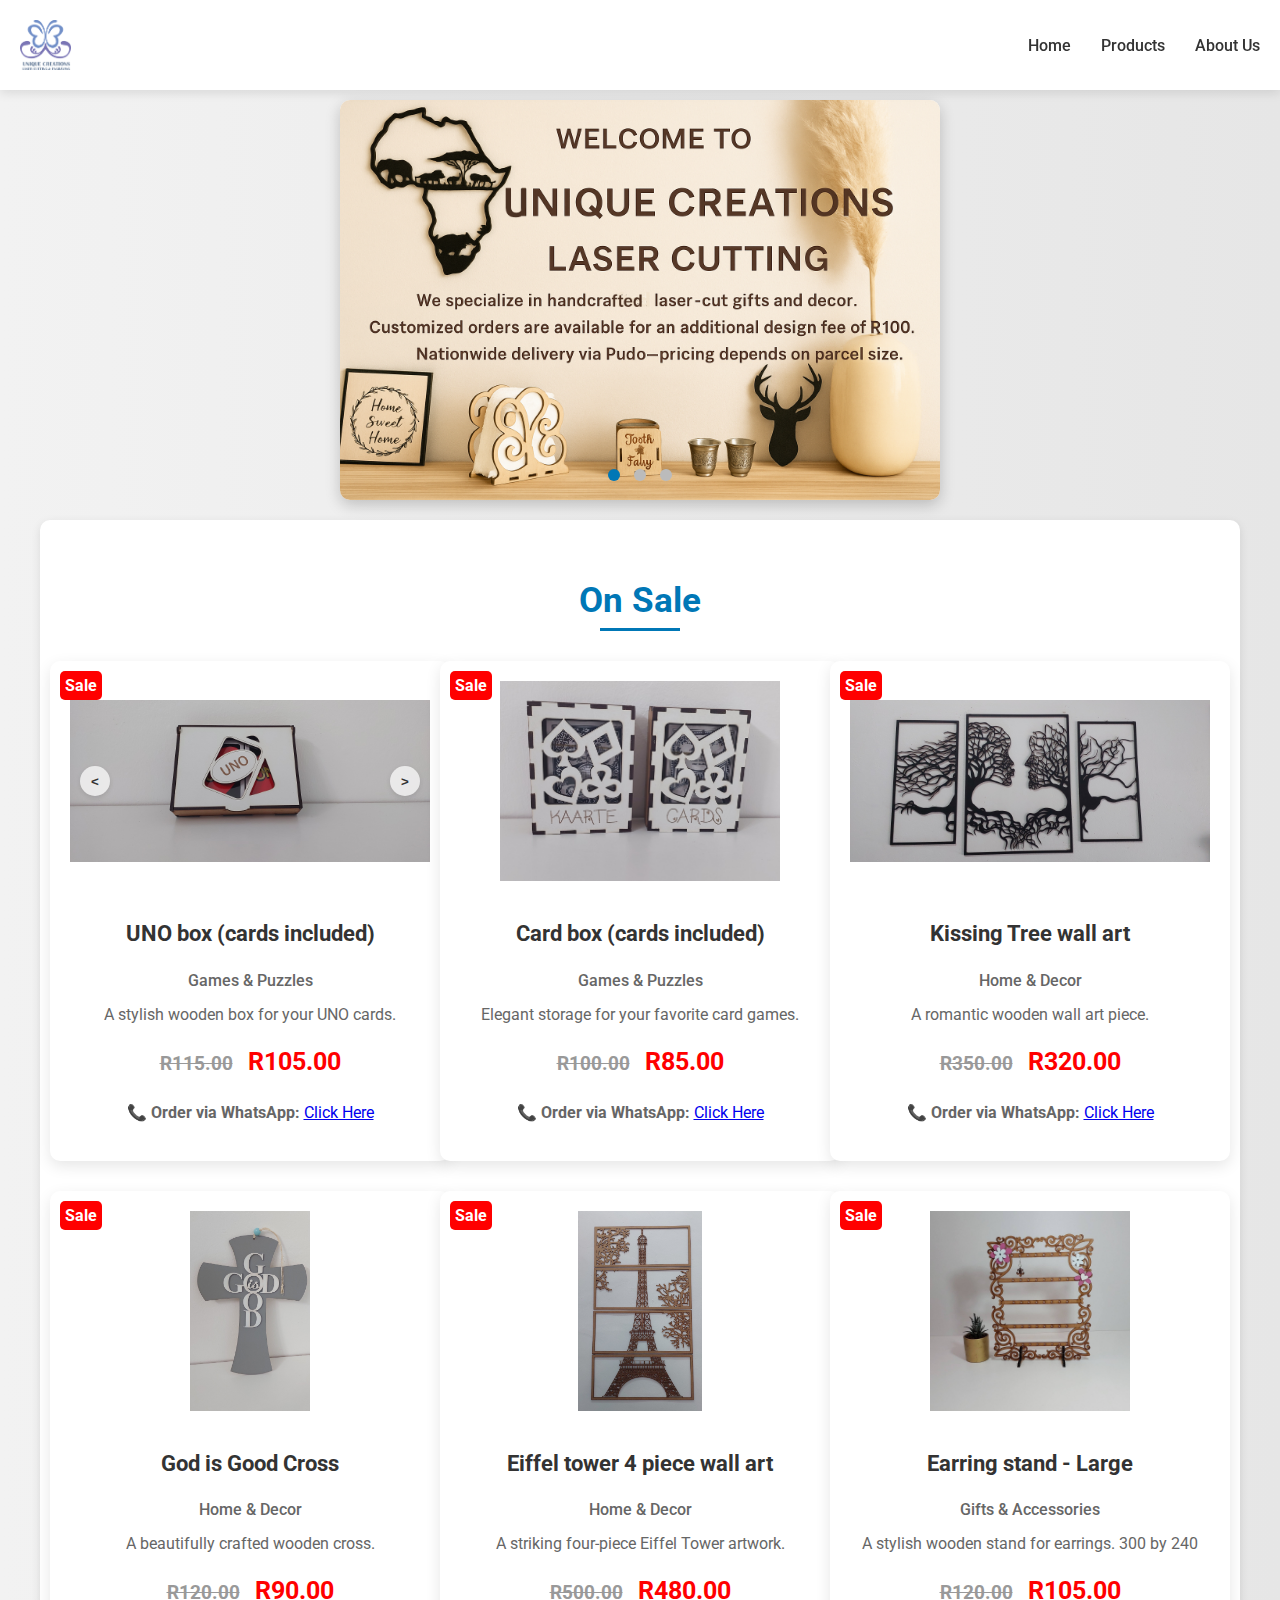
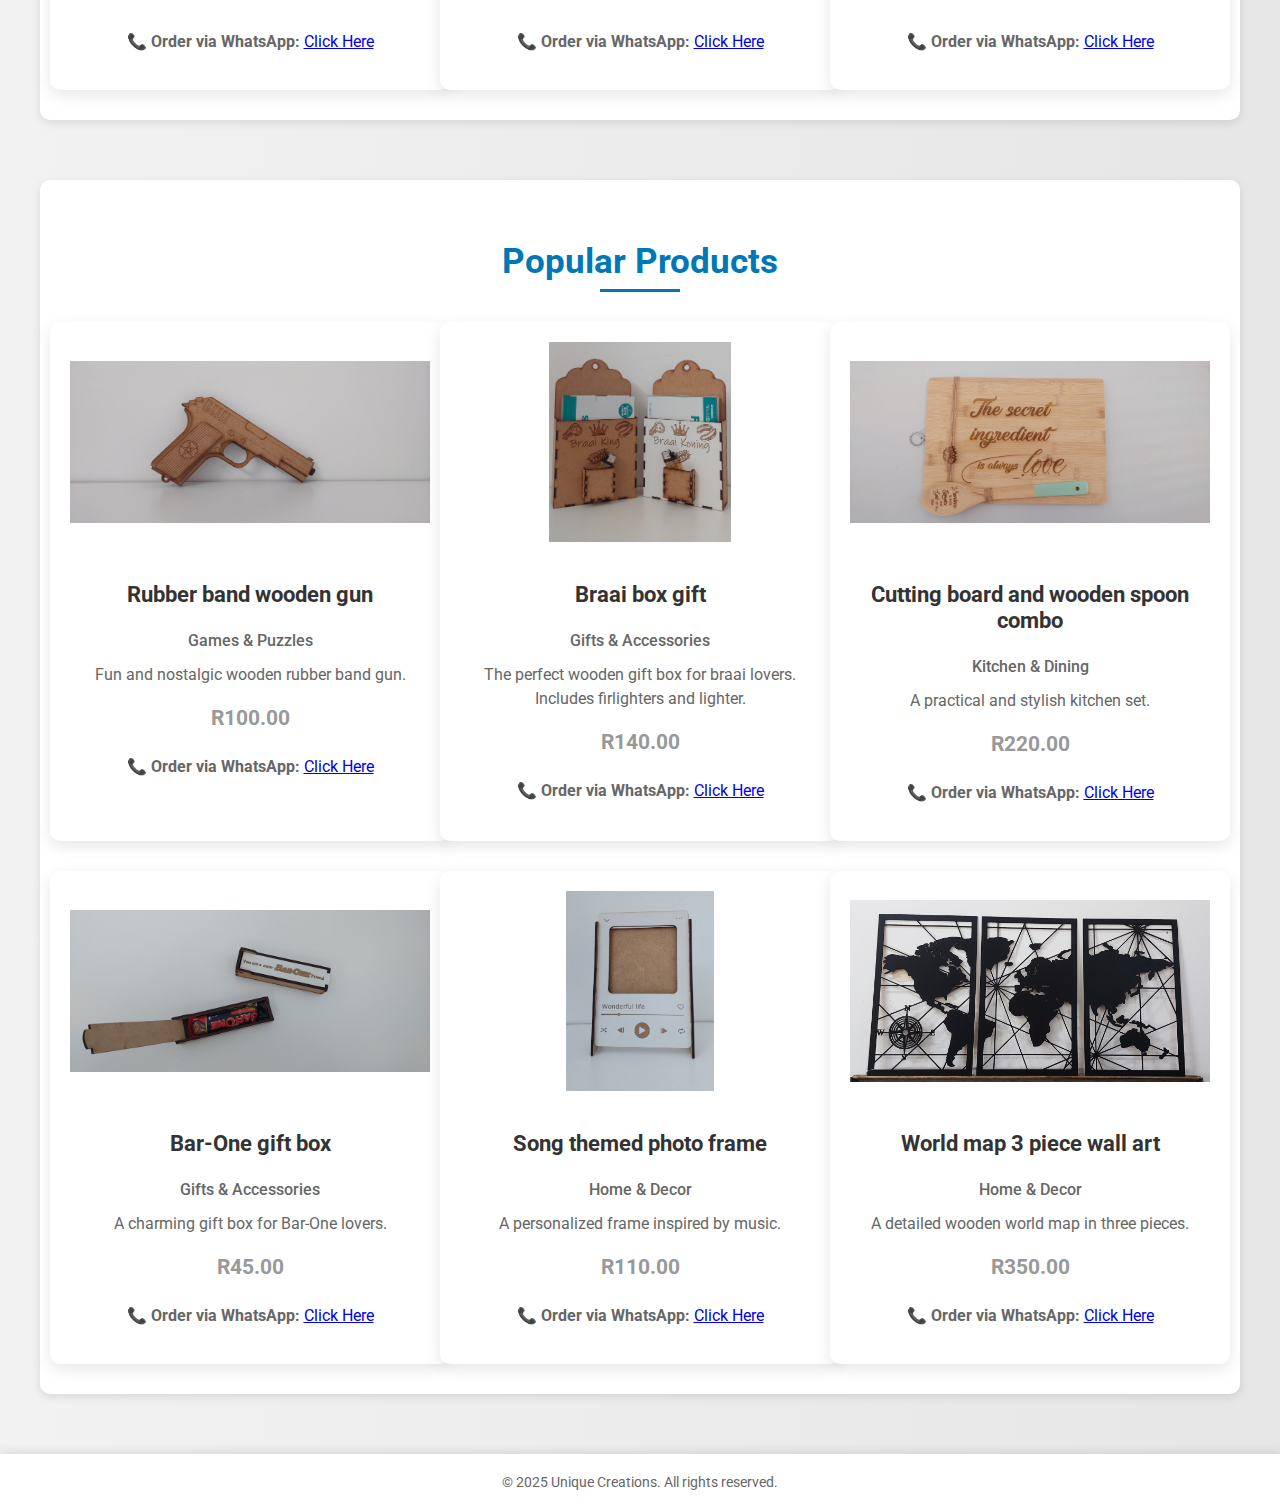
==== commit bf99d331: "Update index.html" ====
--- a/index.html
+++ b/index.html
@@ -86,7 +86,7 @@
 
         <!-- Slideshow Section -->
         <div class="slideshow-container">
-            <div class="slideshow-slide active" style="background-image: url('images/slideshow1.jpg')">
+            <div class="slideshow-slide active" style="background-image: url('images/Slideshow4.PNG')">
             </div>
             <div class="slideshow-slide" style="background-image: url('images/slideshow2.jpg')">
             </div>
--- a/styles.css
+++ b/styles.css
@@ -1,3 +1,4 @@
+
 footer a {
     color: #fff;
     text-decoration: none;
@@ -36,7 +37,7 @@
 
 header {
     background-color: #fff;
-    padding: 15px 20px;
+    padding: 20px 20px;
     display: flex;
     justify-content: space-between;
     align-items: center;
@@ -50,6 +51,7 @@
 }
 
 header img {
+    align-items: center;
     height: 50px;
     max-height: 100%;
     width: auto;
@@ -57,6 +59,7 @@
 }
 
 nav ul {
+    align-items: center;
     list-style: none;
     display: flex;
     gap: 30px;
